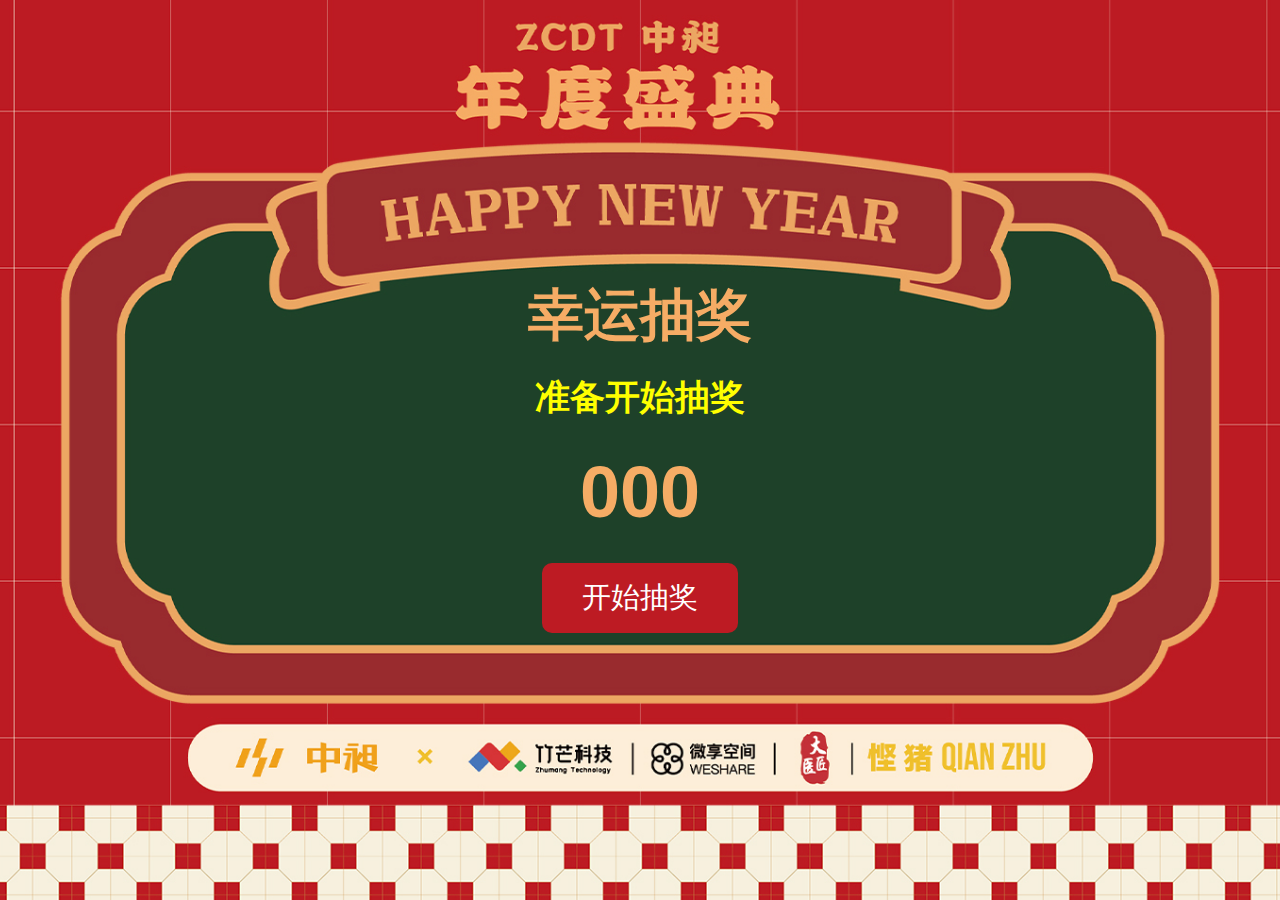
==== index.html @ 699c7dd1 "Update index.html" ====
<!DOCTYPE html>
<html lang="en">
<head>
  <meta charset="UTF-8">
  <meta name="viewport" content="width=device-width, initial-scale=1.0">
  <title>抽奖网页</title>
  <style>
    body {
      font-family: Arial, sans-serif;
      text-align: center;
      margin: 0;
      padding: 0;
      height: 100vh;
      display: flex;
      justify-content: center;
      align-items: center;
      background: url('1.jpg') no-repeat center center fixed; /* 壁纸代码 */
      background-size: cover; /* 让壁纸覆盖整个背景 */
    }
    .container {
      width: 90%;
      max-width: 800px;
      padding: 30px;
      background: rgba(0, 0, 0, 0); /* 半透明背景 */
      border-radius: 20px;
    }
    .title {
      font-size: 3.5rem; /* 调整标题字体大小 */
      margin: 10px 0;
	  color: #f6ac65;
    }
    .subtitle {
      font-size: 2.2rem; /* 调整小标题字体大小 */
	  font-weight: 900;
      margin: 20px 0;
      color: #ffff00; /* 小标题颜色 */
    }
    .numbers {
      font-size: 4.5rem; /* 调整数字显示大小 */
      font-weight: bold;
      margin: 30px 0;
      color: #f6ac65; /* 数字颜色 */
    }
    .button {
      padding: 15px 40px;
      font-size: 1.8rem; /* 按钮字体大小 */
      color: #FFFFFF;
      background-color: #bd1b23;
      border: none;
      border-radius: 10px;
      cursor: pointer;
      transition: background-color 0.3s, transform 0.2s;
    }
    .button:hover {
      background-color: #ff5e7e;
      transform: scale(1.05); /* 鼠标悬停时轻微放大效果 */
    }
  </style>
</head>
<body>
  <div class="container">
    <h1 class="title">幸运抽奖</h1>
    <p class="subtitle" id="subtitle">准备开始抽奖</p>
    <div class="numbers" id="numbers">000</div>
    <button class="button" id="startButton">开始抽奖</button>
  </div>

  <script>
    let round = 1; // 当前轮次
    let numbers = []; // 存储可抽的号码
    for (let i = 1; i <= 100; i++) {
      numbers.push(i);
    }

    // 随机打乱数组
    function shuffleArray(arr) {
      for (let i = arr.length - 1; i > 0; i--) {
        const j = Math.floor(Math.random() * (i + 1));
        [arr[i], arr[j]] = [arr[j], arr[i]];
      }
    }
    
    shuffleArray(numbers); // 打乱数组

    // 获取当前小标题
    function getSubtitle(round) {
      if (round === 1 || round === 2) return "500元现金红包";
      if (round === 3 || round === 4) return "1000元现金红包";
      if (round === 5) return "IPAD Air";
      if (round === 6) return "IPHONE 16";
      if (round >= 7) return "MACBOOK";
      return "准备开始抽奖";
    }

    // 显示抽奖结果
    function displayResults(results) {
      const numberDisplay = document.getElementById('numbers');
      numberDisplay.textContent = results.join(', ');
    }

    document.getElementById('startButton').addEventListener('click', () => {
      const numberDisplay = document.getElementById('numbers');
      const subtitleDisplay = document.getElementById('subtitle');
      let results = [];
      const duration = 3000; // 动画持续时间 3秒
      const interval = 50; // 每50ms刷新一次数字
      let startTime = Date.now();

      let timer = setInterval(() => {
        let elapsedTime = Date.now() - startTime;

        if (elapsedTime >= duration) {
          clearInterval(timer);

          if (round === 1) {
            results = numbers.splice(0, 6); // 第一次，输出6个号码
          } else if (round >= 2 && round <= 4) {
            results = numbers.splice(0, 5); // 第二到第四次，输出5个号码
          } else if (round === 6) {
            results = [46]; // 第六次，固定输出46
          } else {
            results = [numbers.shift()]; // 后续每次输出一个号码
          }

          // 更新小标题
          subtitleDisplay.textContent = getSubtitle(round);

          // 显示抽奖结果
          displayResults(results);
          round++;

          if (numbers.length === 0) {
            alert("所有号码已抽完！");
            document.getElementById('startButton').disabled = true; // 禁用抽奖按钮
          }
        } else {
          // 显示滚动数字效果
          numberDisplay.textContent = Math.floor(Math.random() * 150 + 1)
            .toString()
            .padStart(3, '0');
        }
      }, interval);
    });
  </script>
</body>
</html>
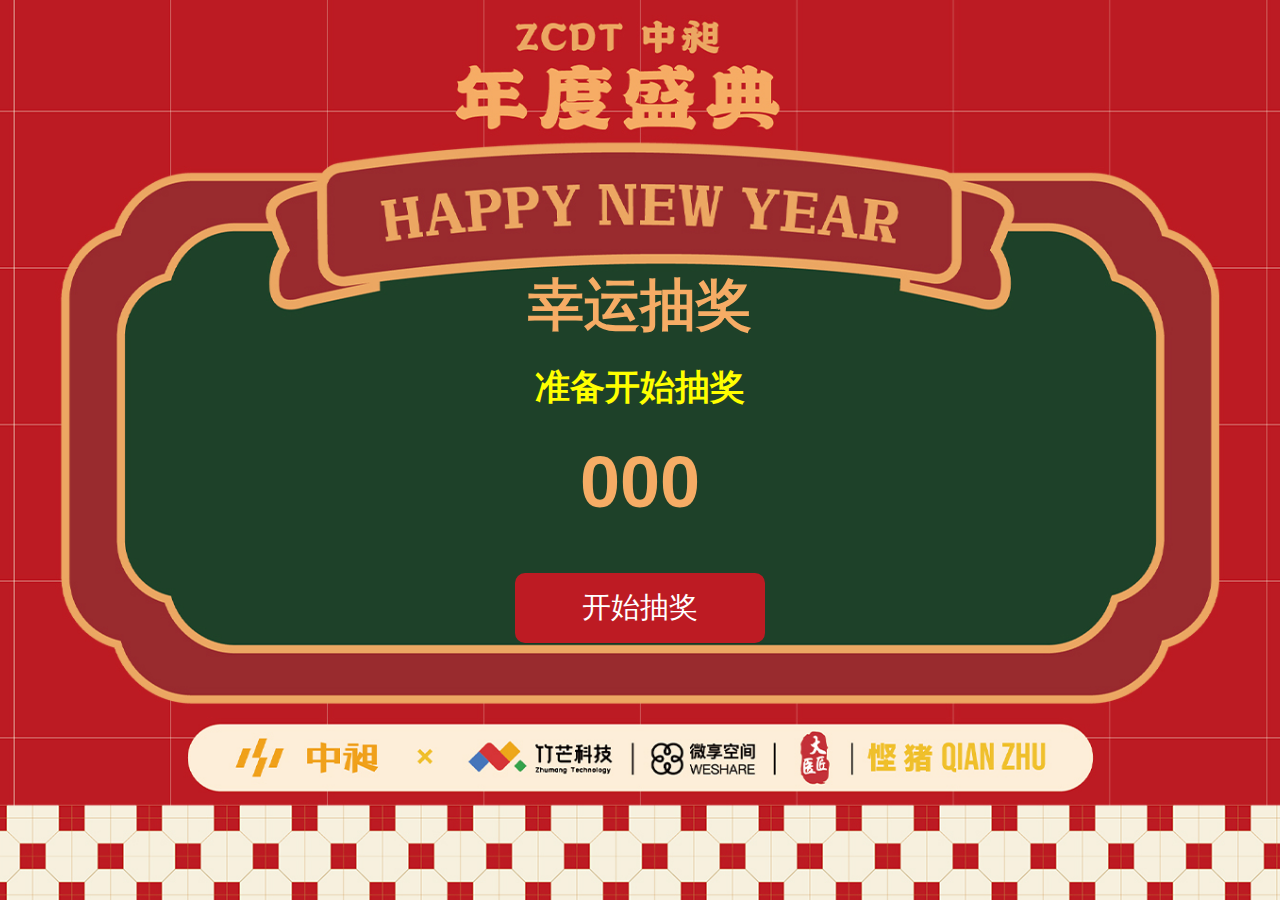
==== commit 998ec4de: "Add files via upload" ====
--- a/index.html
+++ b/index.html
@@ -14,62 +14,113 @@
       display: flex;
       justify-content: center;
       align-items: center;
-      background: url('1.jpg') no-repeat center center fixed; /* 壁纸代码 */
-      background-size: cover; /* 让壁纸覆盖整个背景 */
-    }
-    .container {
-      width: 90%;
-      max-width: 800px;
-      padding: 30px;
-      background: rgba(0, 0, 0, 0); /* 半透明背景 */
-      border-radius: 20px;
+      background: url('1.jpg') no-repeat center center fixed; /* 替换为实际图片路径 */
+      background-size: cover;
     }
     .title {
-      font-size: 3.5rem; /* 调整标题字体大小 */
+      font-size: 3.5rem;
       margin: 10px 0;
-	  color: #f6ac65;
+      color: #f6ac65;
     }
     .subtitle {
-      font-size: 2.2rem; /* 调整小标题字体大小 */
-	  font-weight: 900;
+      font-size: 2.2rem;
+      font-weight: 900;
       margin: 20px 0;
-      color: #ffff00; /* 小标题颜色 */
+      color: #ffff00;
     }
     .numbers {
-      font-size: 4.5rem; /* 调整数字显示大小 */
+      font-size: 4.5rem;
       font-weight: bold;
       margin: 30px 0;
-      color: #f6ac65; /* 数字颜色 */
+      color: #f6ac65;
     }
     .button {
       padding: 15px 40px;
-      font-size: 1.8rem; /* 按钮字体大小 */
+      font-size: 1.8rem;
       color: #FFFFFF;
       background-color: #bd1b23;
       border: none;
       border-radius: 10px;
       cursor: pointer;
       transition: background-color 0.3s, transform 0.2s;
+      width: 250px;
+      margin-top: 20px;
     }
     .button:hover {
       background-color: #ff5e7e;
-      transform: scale(1.05); /* 鼠标悬停时轻微放大效果 */
+      transform: scale(1.05);
+    }
+    .button[disabled] {
+      opacity: 1;
+    }
+
+    /* 弹窗样式 */
+    .modal {
+      display: none;
+      position: fixed;
+      top: 0;
+      left: 0;
+      width: 100%;
+      height: 100%;
+      justify-content: center;
+      align-items: center;
+    }
+    .modal-content {
+      background-color: #fff;
+      padding: 20px;
+      border-radius: 10px;
+      text-align: center;
+      width: 300px; /* 修改宽度来缩小弹窗 */
+      box-shadow: 0 4px 8px rgba(0, 0, 0, 0.2);
+    }
+    .modal p {
+      font-size: 1.5rem;
+      margin: 20px 0;
+    }
+    .modal button {
+      padding: 10px 25px;
+      font-size: 1.2rem;
+      cursor: pointer;
+      background-color: #4CAF50;
+      color: white;
+      border: none;
+      border-radius: 5px;
+      margin: 10px;
+      transition: background-color 0.3s;
+    }
+    .modal button:hover {
+      background-color: #45a049;
+    }
+    .modal button#noButton {
+      background-color: #f44336;
+    }
+    .modal button#noButton:hover {
+      background-color: #e53935;
     }
   </style>
 </head>
 <body>
-  <div class="container">
+  <div>
     <h1 class="title">幸运抽奖</h1>
     <p class="subtitle" id="subtitle">准备开始抽奖</p>
     <div class="numbers" id="numbers">000</div>
     <button class="button" id="startButton">开始抽奖</button>
   </div>
 
+  <!-- 弹窗 -->
+  <div id="confirmationModal" class="modal">
+    <div class="modal-content">
+      <p>是否进行下一轮</p>
+      <button id="yesButton">是</button>
+      <button id="noButton">否</button>
+    </div>
+  </div>
+
   <script>
     let round = 1; // 当前轮次
     let numbers = []; // 存储可抽的号码
     for (let i = 1; i <= 100; i++) {
-      numbers.push(i);
+      if (i !== 46) numbers.push(i); // 初始化时排除数字 46
     }
 
     // 随机打乱数组
@@ -79,7 +130,7 @@
         [arr[i], arr[j]] = [arr[j], arr[i]];
       }
     }
-    
+
     shuffleArray(numbers); // 打乱数组
 
     // 获取当前小标题
@@ -98,49 +149,125 @@
       numberDisplay.textContent = results.join(', ');
     }
 
+    function disableButtonAndChangeText() {
+      const startButton = document.getElementById('startButton');
+      startButton.textContent = "下一轮"; // 改为“下一轮”
+      startButton.disabled = true; // 禁用按钮
+    }
+
+    function resetButton() {
+      const startButton = document.getElementById('startButton');
+      startButton.textContent = "开始抽奖"; // 恢复为“开始抽奖”
+      startButton.disabled = false; // 启用按钮
+    }
+
+    function clearResults() {
+      const numberDisplay = document.getElementById('numbers');
+      numberDisplay.textContent = "000"; // 清空数字显示
+    }
+
+    // 打开弹窗
+    function openModal() {
+      const modal = document.getElementById('confirmationModal');
+      modal.style.display = "flex";
+    }
+
+    // 关闭弹窗
+    function closeModal() {
+      const modal = document.getElementById('confirmationModal');
+      modal.style.display = "none";
+    }
+
+    // 确认是否进行下一轮
+    function proceedToNextRound() {
+      const subtitleDisplay = document.getElementById('subtitle');
+      subtitleDisplay.textContent = getSubtitle(round); // 更新为当前轮奖品标题
+      clearResults(); // 清空显示的数字
+      resetButton(); // 恢复为“开始抽奖”
+      closeModal(); // 关闭弹窗
+    }
+
     document.getElementById('startButton').addEventListener('click', () => {
       const numberDisplay = document.getElementById('numbers');
       const subtitleDisplay = document.getElementById('subtitle');
+      const startButton = document.getElementById('startButton');
       let results = [];
       const duration = 3000; // 动画持续时间 3秒
       const interval = 50; // 每50ms刷新一次数字
       let startTime = Date.now();
 
+      // 如果按钮文本是“下一轮”，就表示前一轮结束，开始新一轮抽奖
+      if (startButton.textContent === "下一轮") {
+        if (round > 7) {
+          startButton.textContent = "抽奖结束"; // 设置为“抽奖结束”
+          startButton.disabled = true; // 禁用按钮
+          return;
+        }
+        openModal(); // 显示弹窗，确认是否进行下一轮
+        return; // 跳过当前抽奖步骤
+      }
+
+      // 在第一次点击“开始抽奖”时，更新标题为对应奖品
+      if (round === 1) {
+        subtitleDisplay.textContent = getSubtitle(round); // 更新为第一轮奖品标题
+      }
+
       let timer = setInterval(() => {
         let elapsedTime = Date.now() - startTime;
 
+        // 禁用“下一轮”按钮直到结果显示
+        startButton.disabled = true;
+
         if (elapsedTime >= duration) {
           clearInterval(timer);
 
           if (round === 1) {
-            results = numbers.splice(0, 6); // 第一次，输出6个号码
+            results = numbers.splice(0, 5); // 第一轮，输出5个号码
           } else if (round >= 2 && round <= 4) {
-            results = numbers.splice(0, 5); // 第二到第四次，输出5个号码
+            results = numbers.splice(0, 5); // 第二到第四轮，输出5个号码
           } else if (round === 6) {
-            results = [46]; // 第六次，固定输出46
+            results = [46]; // 第六轮，固定输出46
           } else {
-            results = [numbers.shift()]; // 后续每次输出一个号码
+            results = [numbers.shift()]; // 后续每轮输出一个号码
           }
-
-          // 更新小标题
-          subtitleDisplay.textContent = getSubtitle(round);
 
           // 显示抽奖结果
           displayResults(results);
+
+          // 确保46不会再出现
+          if (round === 6) {
+            numbers = numbers.filter(num => num !== 46);
+          }
+
+          // 轮次递增
           round++;
 
-          if (numbers.length === 0) {
-            alert("所有号码已抽完！");
-            document.getElementById('startButton').disabled = true; // 禁用抽奖按钮
+          // 如果是第七轮，直接禁用按钮并显示“抽奖结束”
+          if (round > 7) {
+            startButton.textContent = "抽奖结束"; // 改为“抽奖结束”
+            startButton.disabled = true; // 禁用按钮
+            return;
           }
+
+          // 抽奖结束后，替换按钮文本为“下一轮”
+          disableButtonAndChangeText();
+
+          // 启用“下一轮”按钮
+          startButton.disabled = false;
         } else {
           // 显示滚动数字效果
-          numberDisplay.textContent = Math.floor(Math.random() * 150 + 1)
+          numberDisplay.textContent = Math.floor(Math.random() * 100 + 1)
             .toString()
             .padStart(3, '0');
         }
       }, interval);
     });
+
+    // "是"按钮点击事件
+    document.getElementById('yesButton').addEventListener('click', proceedToNextRound);
+
+    // "否"按钮点击事件
+    document.getElementById('noButton').addEventListener('click', closeModal);
   </script>
 </body>
 </html>
